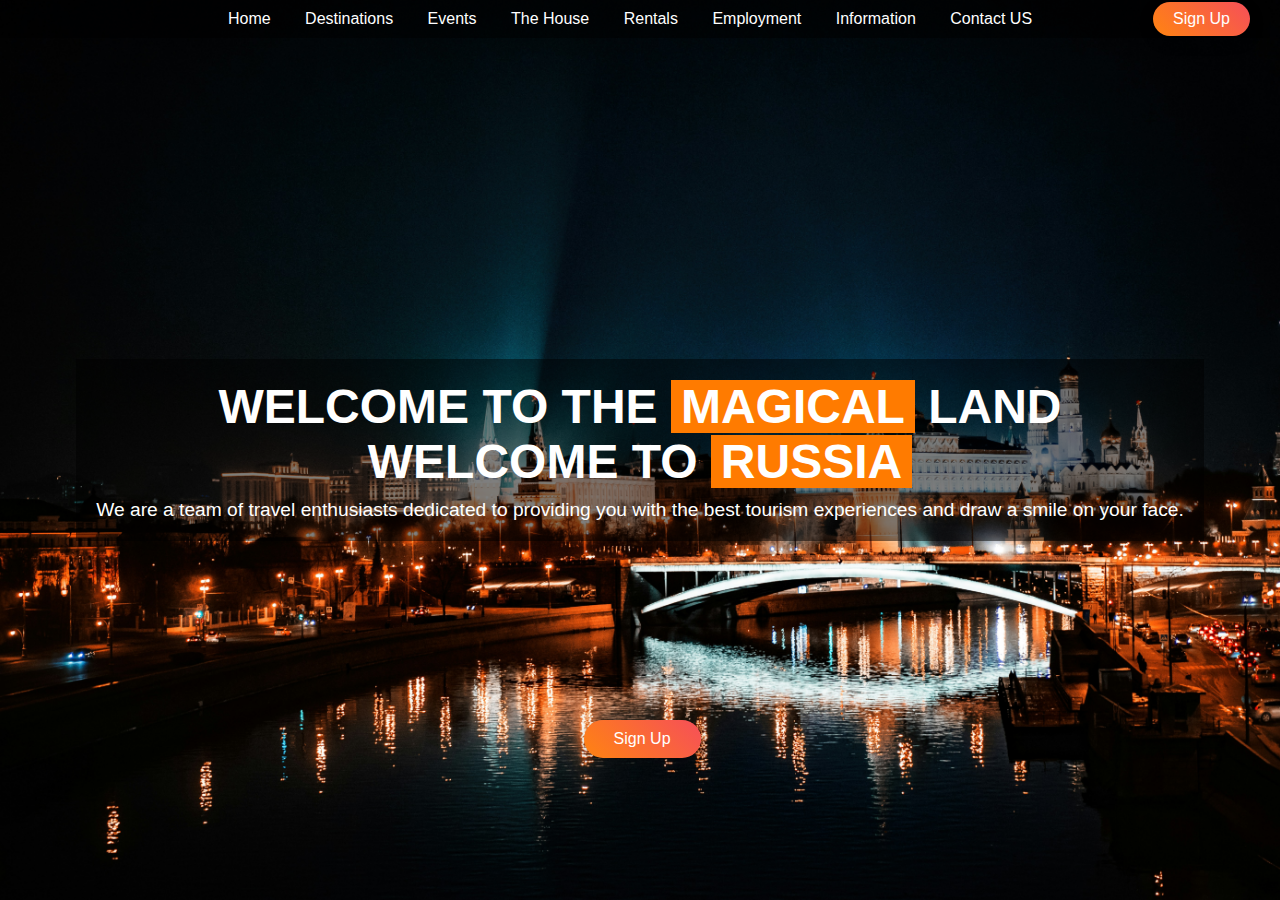
==== index.html @ 6b684365 "V0.01 initial commit" ====
<!DOCTYPE html>
<html lang="en">
<head>
    <meta charset="UTF-8">
    <meta name="viewport" content="width=device-width, initial-scale=1.0">
    <title>Field of Dreams</title>
    <link rel="stylesheet" href="styles.css">
</head>
<body class="main-body">
    <!-- Header -->
    <div class="header">
        <nav>
            <ul>
                <li><a href="index.html">Home</a></li>
                <li><a href="#destinations">Destinations</a></li>
                <li><a href="#events">Events</a></li>
                <li><a href="#house">The House</a></li>
                <li><a href="#rentals">Rentals</a></li>
                <li><a href="#employment">Employment</a></li>
                <li><a href="tst.html">Information</a></li>
                <li><a href="contact.html">Contact US</a></li>
            </ul>
            <button class="sign-up-nav-button" onclick="window.location.href='signup.html'">Sign Up</button>
        </nav>
    </div>
    
    <!-- Main-section -->
    <div class="main-section">
        <div class="overlay">
            <h1>Welcome to the <span>Magical</span> land</h1>
            <h1>Welcome to <span>Russia</span></h1>
            <p>We are a team of travel enthusiasts dedicated to providing you with the best tourism experiences and draw a smile on your face.</p>
        </div>
        <button class="sign-up-button" onclick="window.location.href='signup.html'">Sign Up</button>
    </div>
    
    
    
</body>
</html>
---- styles.css ----
/* General Reset */
* {
    margin: 0;
    padding: 0;
    box-sizing: border-box;
}

/*This section is for the main/index page*/

.main-body {
    font-family: Arial, sans-serif;
    height: 100vh;
    background: url('image/nightcity.jpg') no-repeat center center;
    background-size: cover; 
    display: flex;
    align-items: center;
    justify-content: center;
    position: relative;
}

/* Navigation Bar */
nav {
    position: absolute;
    top: 0;
    right: 10px;
    width: 100%;
    background: rgba(0, 0, 0, 0.5);
    padding: 10px 0;
    text-align: center;
    z-index: 2; /* Add this line to bring nav above other elements */
}

nav ul {
    list-style: none;
    margin: 0;
    padding: 0;
    display: inline-block;
}

nav ul li {
    display: inline-block;
    margin: 0 15px;
}

nav ul li a {
    text-decoration: none;
    color: white;
    font-size: 16px;
    transition: color 0.3s ease;
}

nav ul li a:hover {
    color: #ffc107;
}


/* Main section*/
.main-section {
    height: 100vh;
    display: flex;
    align-items: center;
    justify-content: center;
    position: relative; /* Keep this relative, no z-index needed here */
    z-index: 1; /* Ensure it's below the nav */
}

.overlay {
    text-align: center;
    background: rgba(0, 0, 0, 0.5);
    padding: 20px;
    color: white;
}

.overlay h1 {
    font-size: 3em;
    text-transform: uppercase;
    font-weight: bold;
}

.overlay span {
    background-color: rgb(255, 123, 0);
    color: white;
    padding: 0 10px;
}

.overlay p {
    font-size: 1.2em;
    margin-top: 10px;
}

/* Responsive Design */
@media (max-width: 768px) {
    nav ul li {
        display: block;
        margin: 10px 0;
    }

    .overlay h1 {
        font-size: 2em;
    }

    .overlay p {
        font-size: 1em;
    }
}

.sign-up-button {
    position: absolute;
    left: 45%;  /* Adjust the left and top values */
    top: 80%;   /* Adjust this based on the position you want */
    padding: 10px 30px;
    border: none;
    border-radius: 50px;
    background: linear-gradient(45deg, #ff8411, #f64f59);
    color: white;
    font-size: 16px;
    cursor: pointer;
    box-shadow: 0px 5px 15px rgba(0, 0, 0, 0.2);
    transition: box-shadow 0.3s ease;
}

.sign-up-button:hover {
    box-shadow: 0px 8px 20px rgba(0, 0, 0, 0.3);
}

.sign-up-nav-button {
    position: absolute;
    right: 20px; /* Move to the right of the navigation bar */
    top: 50%;
    transform: translateY(-50%);
    padding: 8px 20px;
    border: none;
    border-radius: 50px;
    background: linear-gradient(45deg, #ff8411, #f64f59);
    color: white;
    font-size: 16px;
    cursor: pointer;
    box-shadow: 0px 5px 15px rgba(0, 0, 0, 0.2);
    transition: box-shadow 0.3s ease;
}

.sign-up-nav-button:hover {
    box-shadow: 0px 8px 20px rgba(0, 0, 0, 0.3);
}

.contact-container {
    background-color: #fff;
    padding: 20px;
    border-radius: 8px;
    box-shadow: 0 0 10px rgba(0, 0, 0, 0.1);
    text-align: center;
}
.contact-container h1 {
    margin-bottom: 20px;
}
.contact-container p {
    margin: 10px 0;
}
.contact-container a {
    color: #333;
    text-decoration: none;
}
.contact-container a:hover {
    color: #007BFF;
}
.social-media a {
    margin: 0 10px;
    font-size: 24px;
}
.whatsapp-link {
    background-color: #25D366;
    color: white;
    padding: 10px 20px;
    border-radius: 5px;
    display: inline-block;
    margin-top: 20px;
    text-decoration: none;
}
.whatsapp-link:hover {
    background-color: #1ebe58;
}

/*this section is for the signup page*/

.signup-body {
    font-family: Arial, sans-serif;
    height: 100vh;
    background: url('image/sinup-image.jpg') no-repeat center center;
    background-size: cover; 
    
}


.signup-container {
    max-width: 350px;
    margin: 100px auto;
    padding: 20px;
    background: rgba(255, 255, 255, 0.9);
    border-radius: 10px;
    box-shadow: 0px 5px 15px rgba(0, 0, 0, 0.2);
}

.signup-container h1 {
    text-align: center;
    font-size: 2.5em;
    margin-bottom: 20px;
}

.signup-container label {
    font-size: 1.2em;
    margin-bottom: 10px;
    display: block;
}

.signup-container input {
    width: 100%;
    padding: 10px;
    margin-bottom: 20px;
    border: 1px solid #ccc;
    border-radius: 5px;
    font-size: 1em;
}

.signup-container .Submit {
    width: 100%;
    padding: 10px;
    background: linear-gradient(45deg, #a64af5, #f64f59);
    color: white;
    border: none;
    border-radius: 50px;
    font-size: 1.2em;
    cursor: pointer;
}

.signup-container .Submit:hover {
    box-shadow: 0px 8px 20px rgba(0, 0, 0, 0.3);
}
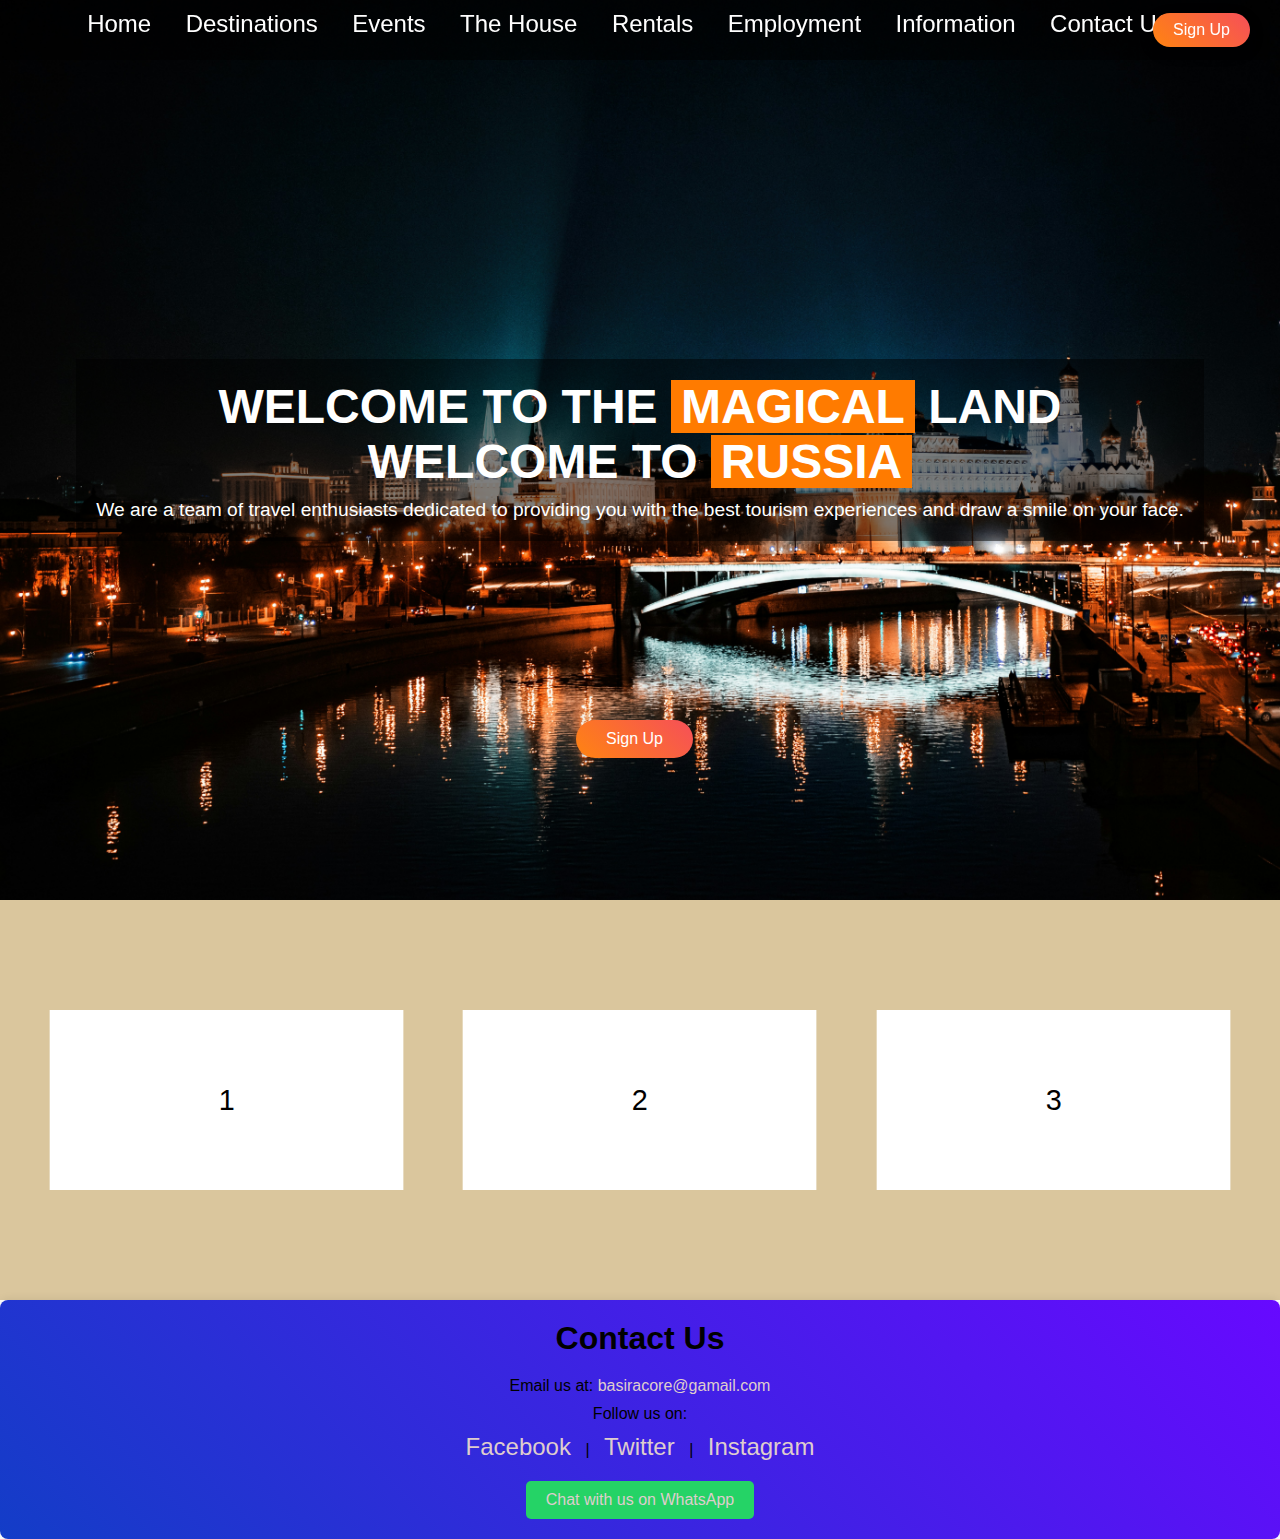
==== commit 85ad0f9f: "added the HTP section" ====
--- a/index.html
+++ b/index.html
@@ -8,33 +8,71 @@
 </head>
 <body class="main-body">
     <!-- Header -->
-    <div class="header">
-        <nav>
-            <ul>
-                <li><a href="index.html">Home</a></li>
-                <li><a href="#destinations">Destinations</a></li>
-                <li><a href="#events">Events</a></li>
-                <li><a href="#house">The House</a></li>
-                <li><a href="#rentals">Rentals</a></li>
-                <li><a href="#employment">Employment</a></li>
-                <li><a href="tst.html">Information</a></li>
-                <li><a href="contact.html">Contact US</a></li>
-            </ul>
-            <button class="sign-up-nav-button" onclick="window.location.href='signup.html'">Sign Up</button>
-        </nav>
-    </div>
-    
-    <!-- Main-section -->
-    <div class="main-section">
-        <div class="overlay">
-            <h1>Welcome to the <span>Magical</span> land</h1>
-            <h1>Welcome to <span>Russia</span></h1>
-            <p>We are a team of travel enthusiasts dedicated to providing you with the best tourism experiences and draw a smile on your face.</p>
+
+    <header>
+        <div>
+            <nav>
+                <ul>
+                    <li><a href="index.html">Home</a></li>
+                    <li><a href="#destinations">Destinations</a></li>
+                    <li><a href="#events">Events</a></li>
+                    <li><a href="#house">The House</a></li>
+                    <li><a href="#rentals">Rentals</a></li>
+                    <li><a href="#employment">Employment</a></li>
+                    <li><a href="tst.html">Information</a></li>
+                    <li><a href="contact.html">Contact US</a></li>
+                </ul>
+                <button class="sign-up-nav-button" onclick="window.location.href='signup.html'">Sign Up</button>
+            </nav>
         </div>
-        <button class="sign-up-button" onclick="window.location.href='signup.html'">Sign Up</button>
-    </div>
-    
-    
-    
+    </header>
+
+     <!-- Main-section -->
+
+    <main>
+        <div class="main-section">
+            <div class="overlay">
+                <h1>Welcome to the <span>Magical</span> land</h1>
+                <h1>Welcome to <span>Russia</span></h1>
+                <p>We are a team of travel enthusiasts dedicated to providing you with the best tourism experiences and draw a smile on your face.</p>
+            </div>
+            <button class="sign-up-button" onclick="window.location.href='signup.html'">Sign Up</button>
+        </div>
+
+        <div class="cards-section">
+            <div class="card card-1">1</div>
+            <div class="card card-2">2</div>
+            <div class="card card-3">3</div>
+        </div>
+    </main>
+
+
+    <footer>
+        <div class="contact-container">
+        
+            <h1>Contact Us</h1>
+            
+            <!-- Emails -->
+            <p>Email us at: 
+                <a href="mailto:basiracore@gamail.com" target="_blank">basiracore@gamail.com</a>
+            </p>
+            
+            <!-- Social Media Links -->
+            <div class="social-media">
+                <p>Follow us on:</p>
+                <a href="https://facebook.com/yourprofile" target="_blank">Facebook</a> |
+                <a href="https://twitter.com/yourprofile" target="_blank">Twitter</a> |
+                <a href="https://instagram.com/yourprofile" target="_blank">Instagram</a>
+            </div>
+            
+            <!-- WhatsApp Contact -->
+            <a class="whatsapp-link" href="https://wa.me/1234567890" target="_blank">
+                Chat with us on WhatsApp
+            </a>
+        </div>
+
+
+
+    </footer>
 </body>
 </html>
--- a/styles.css
+++ b/styles.css
@@ -5,32 +5,38 @@
     box-sizing: border-box;
 }
 
-/*This section is for the main/index page*/
-
-.main-body {
+/*This section is for the main/index page */
+
+.main-body { 
     font-family: Arial, sans-serif;
-    height: 100vh;
-    background: url('image/nightcity.jpg') no-repeat center center;
-    background-size: cover; 
-    display: flex;
-    align-items: center;
-    justify-content: center;
+    height: 130vh; /* Fixed height for main body */
+    display: flex;
+    flex-direction: column; /* Ensures sections stack vertically */
     position: relative;
+}
+
+header{
+    position: fixed;
+    top: 0;
+    height: 60px;
+    width: 100%;
+    right: 10px;
+    z-index: 10;
+
 }
 
 /* Navigation Bar */
 nav {
-    position: absolute;
     top: 0;
+    height: 60px;
+    width: 100%;
     right: 10px;
-    width: 100%;
     background: rgba(0, 0, 0, 0.5);
-    padding: 10px 0;
-    text-align: center;
-    z-index: 2; /* Add this line to bring nav above other elements */
+    text-align: center;
 }
 
 nav ul {
+    height: 60px;
     list-style: none;
     margin: 0;
     padding: 0;
@@ -38,6 +44,8 @@
 }
 
 nav ul li {
+    height: inherit;
+    padding-top : 10px;
     display: inline-block;
     margin: 0 15px;
 }
@@ -45,23 +53,26 @@
 nav ul li a {
     text-decoration: none;
     color: white;
-    font-size: 16px;
+    font-size: 24px;
     transition: color 0.3s ease;
 }
 
-nav ul li a:hover {
-    color: #ffc107;
+nav ul li:hover {
+    background-color: #ff8411;
 }
 
 
 /* Main section*/
 .main-section {
-    height: 100vh;
+    height: 100vh; /* Fixed height for the main section */
+    width: 100%;
+    background: url('image/nightcity.jpg') no-repeat center center; /* Background image only here */
+    background-size: cover;
     display: flex;
     align-items: center;
     justify-content: center;
-    position: relative; /* Keep this relative, no z-index needed here */
-    z-index: 1; /* Ensure it's below the nav */
+    position: relative;
+    z-index: 1;
 }
 
 .overlay {
@@ -86,6 +97,40 @@
 .overlay p {
     font-size: 1.2em;
     margin-top: 10px;
+}
+
+/* Cards Section */
+.cards-section {
+    display: flex;
+    justify-content: center; /* Center the cards */
+    align-items: center;
+    height: 400px; /* Adjust as needed */
+    padding: 20px;
+    background-color: #dac69d;
+}
+
+.card {
+    flex: 1;
+    margin: 0 10px;
+    height: 200px;
+    background-color: #ffffff;
+    display: flex;
+    justify-content: center;
+    align-items: center;
+    font-size: 2em;
+    transition: flex 0.3s ease, transform 0.3s ease;
+    cursor: pointer;
+}
+
+/* Card Hover Effect */
+.card:hover {
+    flex: 2; /* Increase the hovered card's size */
+    transform: scale(1.1); /* Slight zoom effect */
+}
+
+.card:not(:hover) {
+    flex: 1; /* Reduce non-hovered cards */
+    transform: scale(0.9); /* Slight shrink effect */
 }
 
 /* Responsive Design */
@@ -101,6 +146,17 @@
 
     .overlay p {
         font-size: 1em;
+    }
+
+    .cards-section {
+        flex-direction: column;
+        height: auto;
+    }
+
+    .card {
+        width: 100%;
+        margin-bottom: 10px;
+        height: 150px; /* Adjust for smaller screens */
     }
 }
 
@@ -143,8 +199,9 @@
     box-shadow: 0px 8px 20px rgba(0, 0, 0, 0.3);
 }
 
+/* footer section*/
 .contact-container {
-    background-color: #fff;
+    background: linear-gradient(45deg, #133dc7, #6709ff);
     padding: 20px;
     border-radius: 8px;
     box-shadow: 0 0 10px rgba(0, 0, 0, 0.1);
@@ -157,7 +214,7 @@
     margin: 10px 0;
 }
 .contact-container a {
-    color: #333;
+    color: #dfcdcd;
     text-decoration: none;
 }
 .contact-container a:hover {
